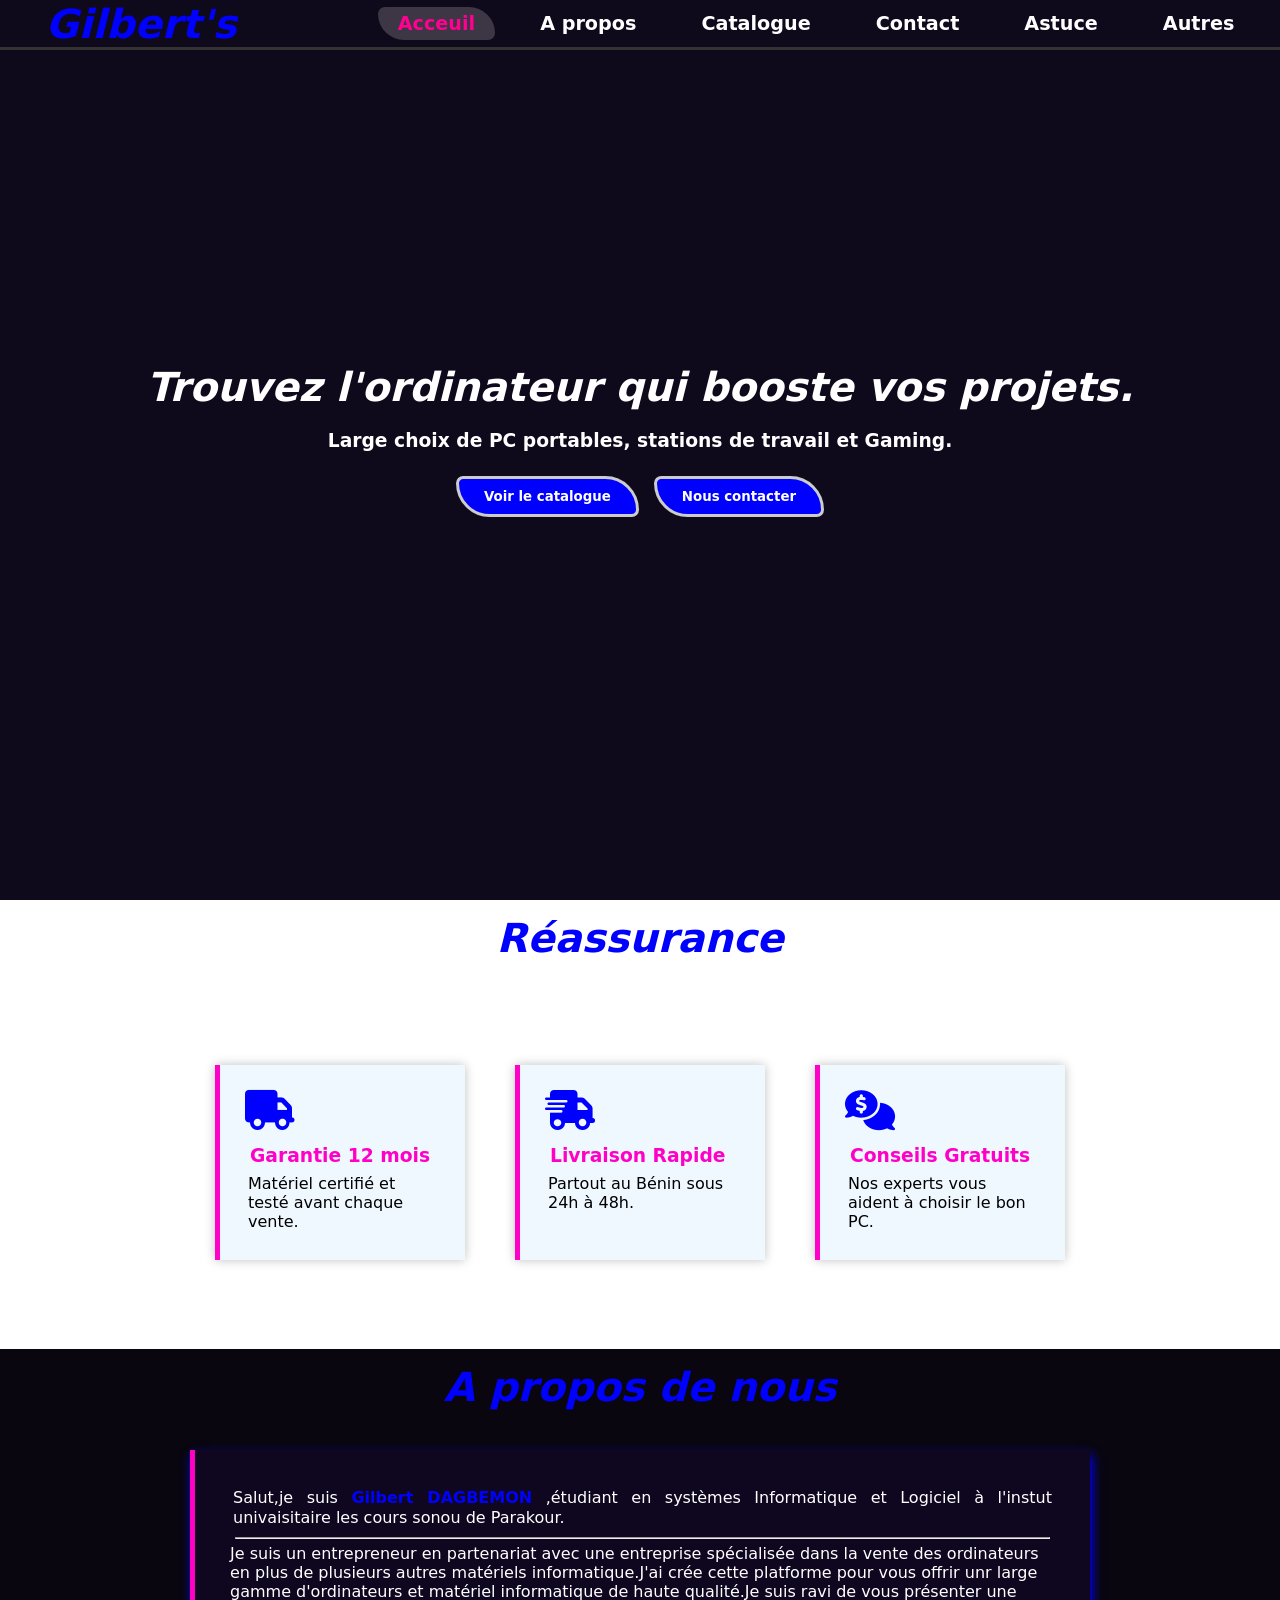
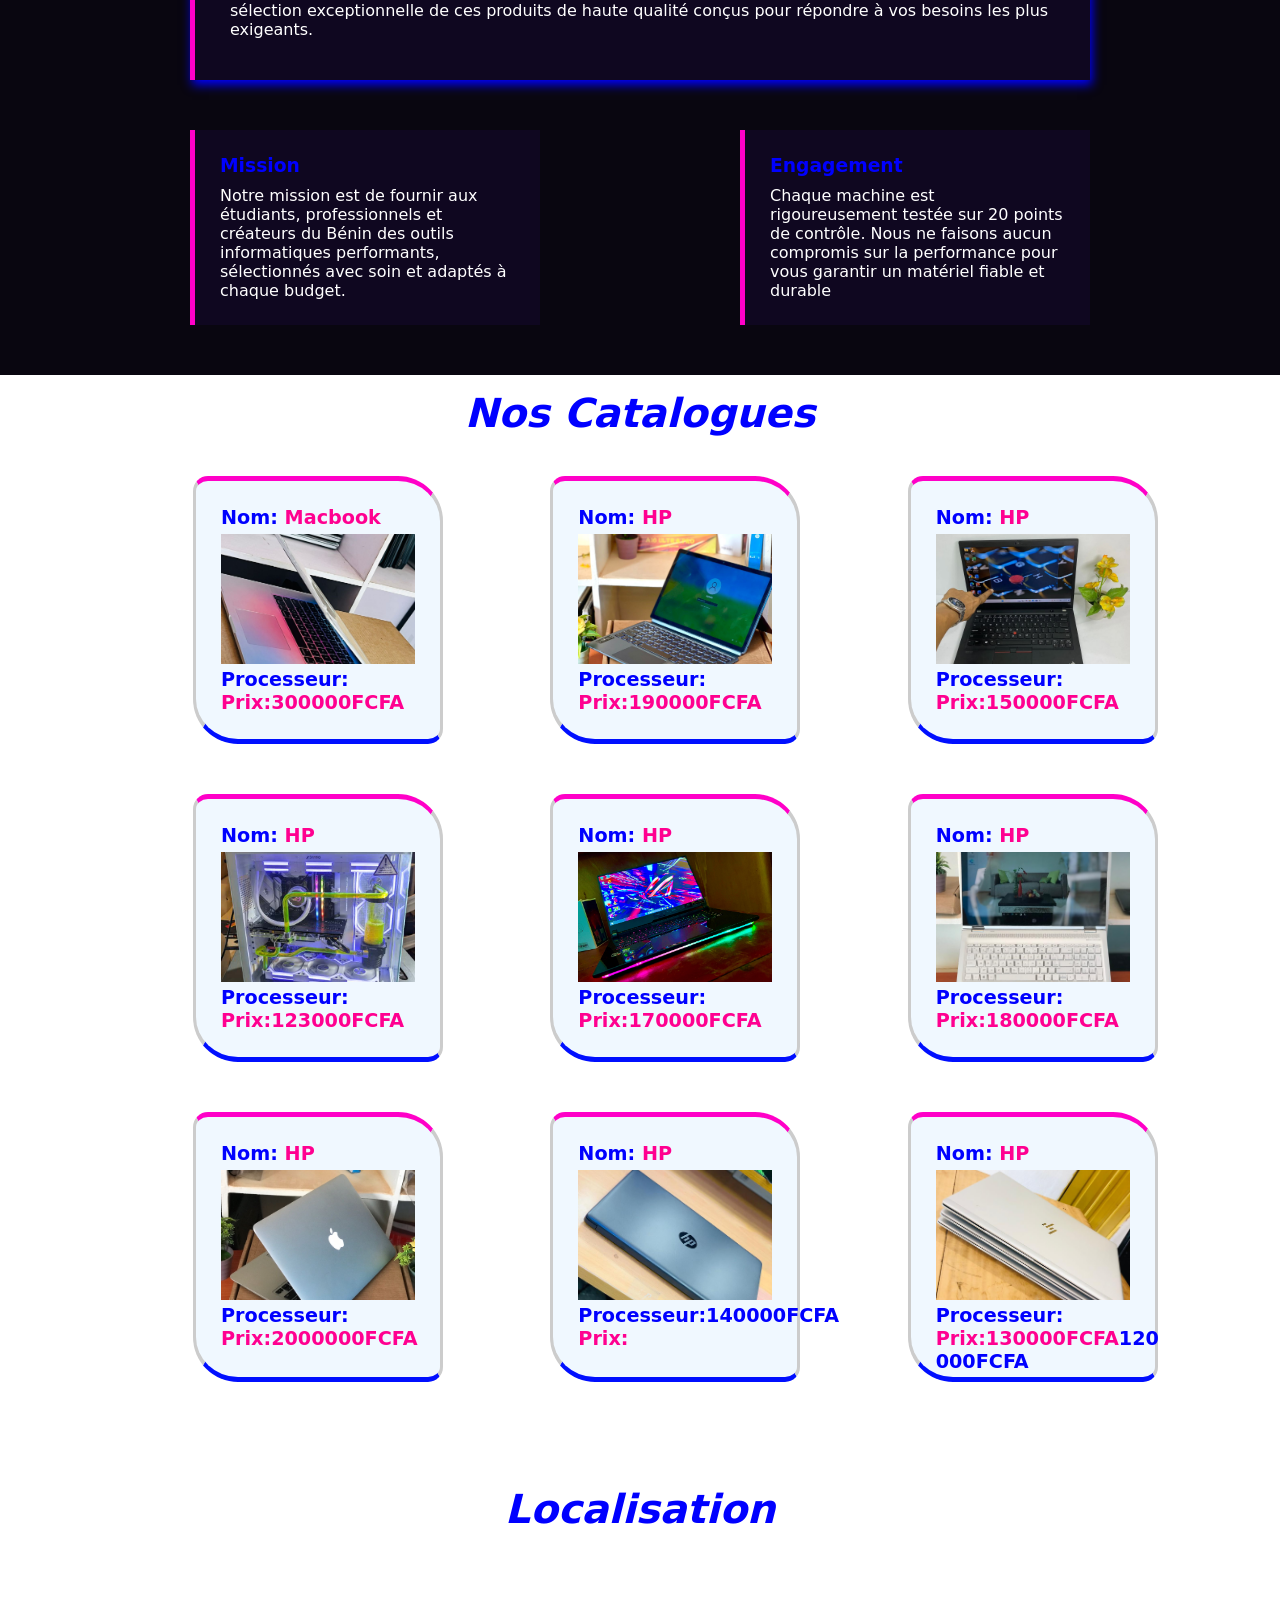
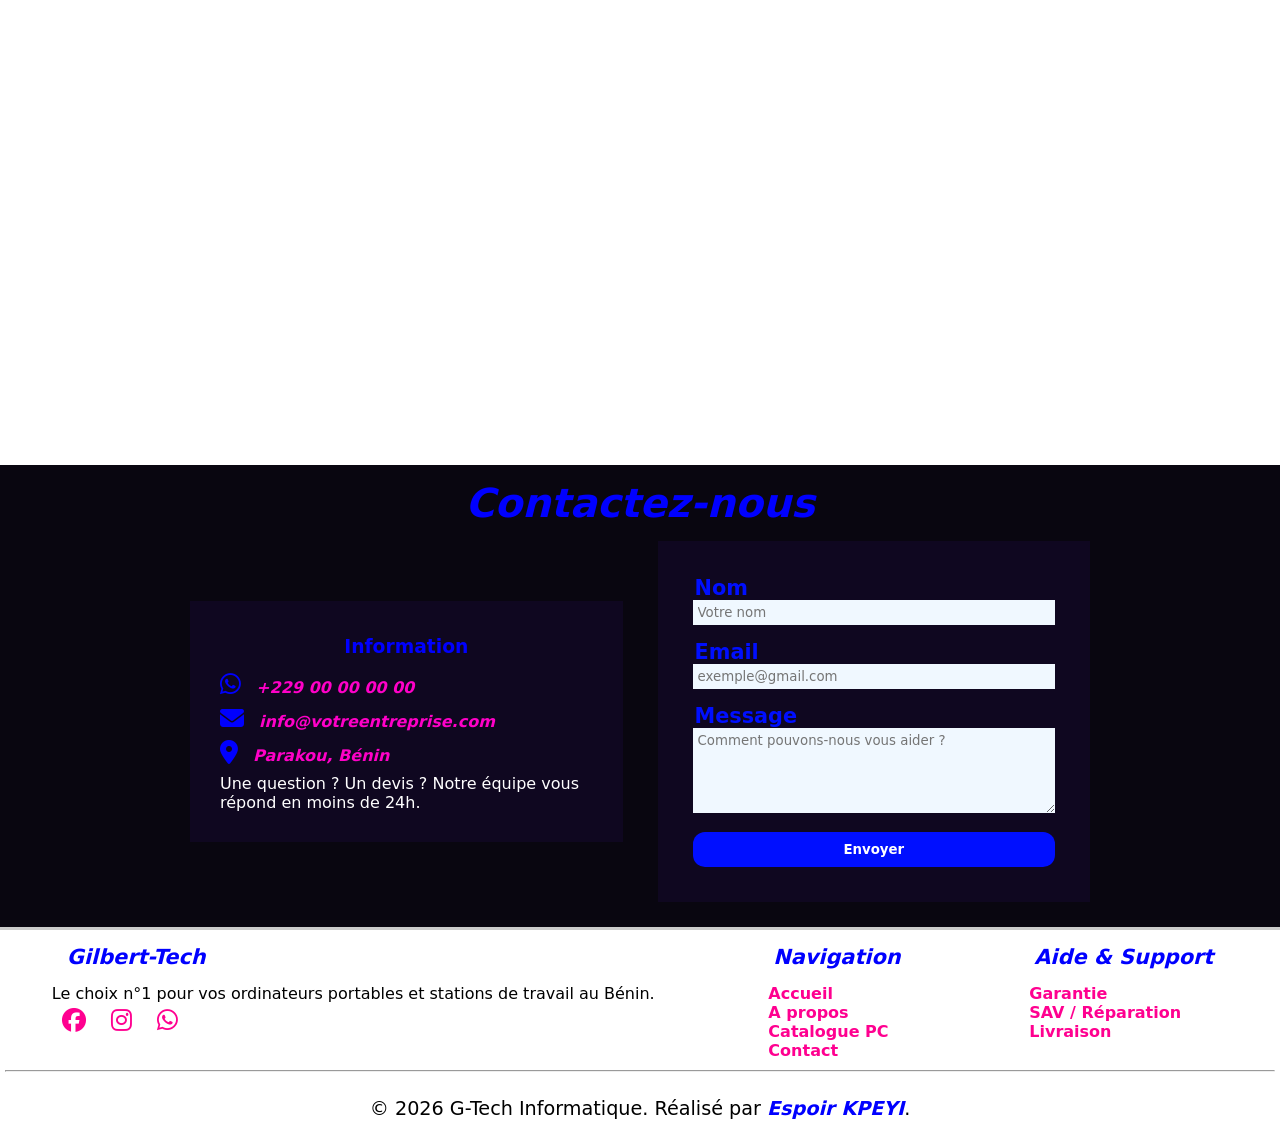
==== index.html @ 40cf2b82 "Mise à jour" ====
<!doctype html>
<html lang="en">

<head>
  <meta charset="UTF-8" />
  <meta name="viewport" content="width=device-width, initial-scale=1.0" />
  <title>Gilbert | ComputerShop</title>
  <link rel="stylesheet" href="style.css" />
  <link rel="stylesheet" href="https://cdnjs.cloudflare.com/ajax/libs/font-awesome/6.5.1/css/all.min.css">
  <link rel="shortcut icon" href="fav.png" type="image/x-icon">
</head>

<body>
  <header>
    <nav class="container-menu">
      <!-- <img src="" alt=""> -->
      <h1>Gilbert's</h1>
      <button class="menu-btn" id="menuToggle">
        <span></span>
        <span></span>
        <span></span>
      </button>
      <ul class="menu-options">
        <li><a href="#acceuil">Acceuil</a></li>
        <li><a href="#propos">A propos</a></li>
        <li><a href="#catalogue">Catalogue</a></li>
        <li><a href="#contact">Contact</a></li>
        <li><a href="astuce.html">Astuce</a></li>
        <li><a href="produit.html">Autres</a></li>
      </ul>
    </nav>
  </header>
  <section id="acceuil">
    <div class="container-acceuil">
      <h2>Trouvez l'ordinateur qui booste vos projets.</h2>
      <h3>Large choix de PC portables, stations de travail et Gaming.</h3>
      <div class="btn">
        <button onclick="alert()"><a href="#catalogue">Voir le catalogue</a></button>
        <button><a href="#contact">Nous contacter</a></button>
      </div>
    
    </div>
  </section>
  <section id="rasu">
    <h2>Réassurance</h2>
    <div class="container-reasu">

      <div class="trust-card">
        <i class="fas fa-truck"></i>
        <h3>Garantie 12 mois</h3>
        <p>Matériel certifié et testé avant chaque vente.</p>
      </div>

      <div class="trust-card">
        <i class="fas fa-truck-fast"></i>
        <h3>Livraison Rapide</h3>
        <p>Partout au Bénin sous 24h à 48h.</p>
      </div>

      <div class="trust-card">
        <i class="fas fa-comments-dollar"></i>
        <h3>Conseils Gratuits</h3>
        <p>Nos experts vous aident à choisir le bon PC.</p>
      </div>
    </div>
  </section>
  <section id="propos">
    <h2>A propos de nous</h2>
    <div class="container-propos">
      <div class="text-propos">
        <p>Salut,je suis <span class="gilb">Gilbert DAGBEMON</span> ,étudiant en systèmes Informatique et Logiciel à
          l'instut univaisitaire les
          cours sonou de Parakour.
          <hr>
          Je suis un entrepreneur en partenariat avec une entreprise spécialisée dans la vente des ordinateurs en plus
          de plusieurs autres matériels informatique.J'ai
          crée cette platforme pour vous offrir unr large gamme d'ordinateurs et matériel informatique de haute
          qualité.Je suis ravi de vous présenter une sélection exceptionnelle de ces produits de haute qualité conçus
          pour
          répondre à vos besoins les plus exigeants.
        </p>
      </div>
      <div class="autre-pros">
        <div class="card-pros">
          <h3>Mission</h3>
          <p>
            <!-- Nous croyons que la technologie ne doit pas être un luxe, mais un levier de réussite. --> Notre
            mission est de
            fournir aux étudiants, professionnels et créateurs du Bénin des outils informatiques performants,
            sélectionnés avec soin et adaptés à chaque budget.
          </p>
        </div>
        <div class="card-pros">
          <h3>Engagement</h3>
          <p>
            Chaque machine est rigoureusement testée sur 20 points de contrôle. Nous ne faisons aucun compromis sur la
            performance pour vous garantir un matériel fiable et durable
          </p>
        </div>
      </div>

      <!-- <div class="img-propos">
        <img src="img propos.jpg" alt="">
      </div> -->

    </div>
  </section>
  <section id="catalogue">
    <h2>Nos Catalogues</h2>
    <div class="container-catalogue">
      <div class="card-cato">
        <p>Nom: <span>Macbook</span></p>
        <img src="1.jpg" alt="">
        <h5>Processeur:</h5>
        <span>Prix:300000FCFA</span>

      </div>
      <div class="card-cato">
        <p>Nom: <span>HP</span></p>
        <img src="2.jpg" alt="">
        <h5>Processeur:</h5>
        <span>Prix:190000FCFA</span>
      </div>
      <div class="card-cato">
        <p>Nom: <span>HP</span></p>
        <img src="3.jpg" alt="">
        <h5>Processeur:</h5>
        <span>Prix:150000FCFA</span>
      </div>
      <div class="card-cato">
        <p>Nom: <span>HP</span></p>
        <img src="4.jpg" alt="">
        <h5>Processeur:</h5>
        <span>Prix:123000FCFA</span>
      </div>
      <div class="card-cato">
        <p>Nom: <span>HP</span></p>
        <img src="5.jpg" alt="">
        <h5>Processeur:</h5>
        <span>Prix:170000FCFA</span>
      </div>
      <div class="card-cato">
        <p>Nom: <span>HP</span></p>
        <img src="7.jpg" alt="">
        <h5>Processeur:</h5>
        <span>Prix:180000FCFA</span>
      </div>
      <div class="card-cato">
        <p>Nom: <span>HP</span></p>
        <img src="6.jpg" alt="">
        <h5>Processeur:</h5>
        <span>Prix:2000000FCFA</span>
      </div>
      <div class="card-cato">
        <p>Nom: <span>HP</span></p>
        <img src="9.jpg" alt="">
        <h5>Processeur:140000FCFA</h5>
        <span>Prix:</span>
      </div>
      <div class="card-cato">
        <p>Nom: <span>HP</span></p>
        <img src="D.jpg" alt="">
        <h5>Processeur:</h5>
        <p><span>Prix:130000FCFA</span>120 000FCFA</p>
      </div>
    </div>

  </section>
  <section>
    <div class="localisation">
      <h2>Localisation</h2>
      <iframe
        src="https://www.google.com/maps/embed?pb=!1m16!1m12!1m3!1d31496.948026618666!2d2.627265698128411!3d9.322766778522817!2m3!1f0!2f0!3f0!3m2!1i1024!2i768!4f13.1!2m1!1sparakou%20banikanni!5e0!3m2!1sfr!2sbj!4v1773340815518!5m2!1sfr!2sbj"
        width="100%" height="450" style="border:0;" allowfullscreen="" loading="lazy"
        referrerpolicy="no-referrer-when-downgrade"></iframe>
    </div>
  </section>
  <section id="contact">
    <h2>Contactez-nous</h2>
    <div class="container-contact">

      <div class="contact-info">
        <h3>Information</h3>
        <div class="info-item">
          <i class="fab fa-whatsapp"></i>
          <span>+229 00 00 00 00</span>
        </div>
        <div class="info-item">
          <i class="fas fa-envelope"></i>
          <span>info@votreentreprise.com</span>
        </div>
        <div class="info-item">
          <i class="fas fa-map-marker-alt"></i>
          <span>Parakou, Bénin</span>
        </div>
        <p>Une question ? Un devis ? Notre équipe vous répond en moins de 24h.</p>
      </div>
      <div>
        <form class="contact-form">
          <label for="nom">Nom</label>
          <input type="text" placeholder="Votre nom" id="nom" name="surname" required>
          <label for="gmail">Email</label>
          <input type="email" placeholder="exemple@gmail.com" id="gmail" name="mail" required>
          <label for="mess">Message</label>
          <textarea placeholder="Comment pouvons-nous vous aider ?" rows="5" id="mess"></textarea>
          <input type="submit" value="Envoyer">
        </form>
      </div>
    </div>
  </section>
  <script src="script.js"></script>
  <footer class="main-footer">
    <div class="footer-container">
      <div class="footer-col">
        <h3 class="footer-logo">Gilbert-Tech</h3>
        <p>Le choix n°1 pour vos ordinateurs portables et stations de travail au Bénin.</p>
        <div class="social-links">
          <a href="#"><i class="fab fa-facebook"></i></a>
          <a href="#"><i class="fab fa-instagram"></i></a>
          <a href="#"><i class="fab fa-whatsapp"></i></a>
        </div>
      </div>

      <div class="footer-col">
        <h4>Navigation</h4>
        <ul>
          <li><a href="#acceuil">Accueil</a></li>
          <li><a href="#catalogue">A propos</a></li>
          <li><a href="#catalogue">Catalogue PC</a></li>
          <li><a href="#contact">Contact</a></li>
        </ul>
      </div>

      <div class="footer-col">
        <h4>Aide & Support</h4>
        <ul>
          <li><a href="#">Garantie</a></li>
          <li><a href="#">SAV / Réparation</a></li>
          <li><a href="#">Livraison</a></li>
        </ul>
      </div>
    </div>
    <hr>
    <div class="footer-bottom">
      <p>&copy; 2026 G-Tech Informatique. Réalisé par <span>Espoir KPEYI</span>.</p>
    </div>
  </footer>
</body>

</html>
---- style.css ----
* {
  margin: 0px;
  padding: 0px;
  box-sizing: border-box;
  scroll-behavior: smooth;
  font-family:
    system-ui,
    -apple-system,
    BlinkMacSystemFont,
    "Segoe UI",
    Roboto,
    Oxygen,
    Ubuntu,
    Cantarell,
    "Open Sans",
    "Helvetica Neue",
    sans-serif;
}
.container-menu {
  display: flex;
  align-items: center;
  justify-content: space-between;
  position: fixed;
  top: 0;
  width: 100%;
  padding-inline: 2%;
  height: 50px;
  background-color: rgb(15, 9, 28);
  box-shadow: 2px 5px 10px none;
  /* padding: 10px; */
  border-bottom: solid #333;
}
.container-menu h1 {
  color: blue;
  font-size: clamp(1.5rem, 5vw, 2.5rem);
  font-style: italic;
  font-weight: bold;
  margin: 20px;
}
.menu-btn {
  border: none;
  display: none;
  flex-direction: column;
  gap: 5px;
  padding: 5px;
  background: transparent;
  cursor: pointer;
}
.menu-btn span {
  display: block;
  width: 30px;
  height: 3px;
  background-color: blue;
  border-radius: 2px;
}
.menu-options {
  display: flex;
  align-items: center;
  margin: 0;
  padding: 0;
  gap: 25px;
  background: transparent;
}
.menu-options li {
  list-style: none;
}
.menu-options a {
  text-decoration: none;
  font-weight: bold;
  font-size: 1.2rem;
  /* background-color: rgba(248, 13, 150, 0.1); */
  color: #ffffff;
  border-radius:12px 45px;
  padding: 5px 20px;
}
.menu-options li:first-child a {
  color: rgb(255, 0, 144);
  transition: 2s;
  background-color: rgba(240, 233, 233, 0.2);
}
.menu-options a:hover {
  background-color: rgba(240, 233, 233, 0.2);
  color: rgb(255, 0, 144);
  transition: 2s;
}
@media (max-width: 768px) {
  .menu-options {
    display: none;
    position: absolute;
    background-color: #fff;
    flex-direction: column;
    top: 50px;
    left: 0;
    right: 0;
    width: 100%;
    padding: 20px;
    box-shadow: 0 0 10px silver;
  }
  .menu-options.active {
    display: flex;
  }
  .menu-options a {
    color: blue;
    text-align: left;
  }
  .menu-btn span {
    display: block;
  }
  .menu-btn {
    display: flex;
  }

  .btn button {
    padding: 10px 15px;
  }
}
.container-acceuil {
  display: flex;
  align-items: center;
  flex-direction: column;
  justify-content: center;
  opacity: 1;
  flex-wrap: wrap;
  min-height: 100vh;
  width: 100%;
  max-width: 1300px;
  margin: auto;
  place-content: center;
  background-color: rgba(15, 9, 28);
  color: white;
  /* padding: 20px; */
  animation: loading 1.5s infinite;
}

@keyframes loading {
  0% {
    
  }
  100% {
    
  }
}
.container-acceuil h2 {
  font-size: clamp(1.5rem, 5vw, 2.5rem);
  padding: 0 0 15px 0;
  text-align: center;
  max-width: 90%;
  font-weight: bold;
  font-style: italic;
  width: 100%;
  /* margin-top: 15%; */
}
.container-acceuil h3 {
  font-weight: bold;
  padding: 5px;
  max-width: 70%;
  text-align: center;
  text-decoration:dotted;
}
.btn {
  display: flex;
  justify-content: center;
  flex-wrap: wrap;
  gap: 15px;
  padding: 20px;
}
.btn button {
  border: none;
  padding: 10px 20px;
  background-color: blue;
  border-radius: 12px  56px;
  border: solid #ccc;
}
.btn button a {
  color: #fff;
  font-weight: 700;
  text-decoration: none;
}
.btn button:hover {
  transform: translateY(-5px);
  transition: 1s;
  background-color: rgb(255, 0, 144);
  color: #fff;
  cursor: pointer;
}

#rasu h2,
#propos h2,
#catalogue h2,
.localisation h2,
#contact h2 {
  color: blue;
  text-align: center;
  font-size: clamp(1.5rem, 5vw, 2.5rem);
  padding: 15px;
  font-style: italic;
}
.container-reasu {
  display: flex;
  flex-wrap: wrap;
  width: 100%;
  justify-content: center;
  padding-block: 5%;
}
.trust-card {
  margin: 25px;
  flex-grow: 1;
  background-color: aliceblue;
  max-width: 250px;
  padding: 25px;
  box-shadow: 0 0 10px silver;
  border-left: rgb(255, 0, 200) solid 5px;
}
.trust-card i {
  font-size: 2.5rem;
  margin-bottom: 10px;
  border-radius: 50%;
  color: blue;
  font-weight: bold;
}
.trust-card h3 {
  color: rgb(255, 0, 200);
  padding: 5px;
  font-weight: bold;
}
.trust-card p {
  line-height: 1.2;
  padding: 3px;
}
.trust-card:hover {
  transform: translateY(-5px);
  box-shadow: 2px 5px 10px blue;
  transition: 1s;
  cursor: pointer;
}
#propos,
#contact {
  background-color: #090610;
}
.container-propos {
  width: 100%;
  flex-wrap: wrap;
  padding: 25px;
}
.text-propos {
  color: #ffffff;
  background-color: #0f0720;
  padding: 35px;
  box-shadow: 2px 5px 10px blue;
  margin: 0 auto;
  width: 100%;
  max-width: 900px;
  border-left: solid 5px rgb(255, 0, 200);
  opacity: 1;
}
.gilb {
  color: blue;
  font-weight: bold;
}
.text-propos p {
  line-height: 1.3;
  padding: 3px;
  text-align: justify;
}
hr {
  margin: 5px;
  color: rgba(0, 0, 0, 0.1);
}
.text-propos:hover {
  background-color: #ffffff;
  color: #0f0720;
  cursor: pointer;
  transition: 1s;
}
.autre-pros {
  display: flex;
  justify-content: space-between;
  flex-wrap: wrap;
  color: #ffffff;
  width: 100%;
  max-width: 900px;
  margin: auto;
  margin-top: 25px;
}
.card-pros {
  margin: 25px;
  margin-right: 0;
  margin-left: 0;
  flex-grow: 1;
  width: 100%;
  max-width: 350px;
  background-color: #0f0720;
  border-left: solid 5px rgb(255, 0, 200);
  box-shadow: 2px 5px 10px none;
  padding: 25px;
}
.card-pros h3 {
  color: blue;
  padding-bottom: 10px;
  font-weight: bold;
}
.container-catalogue {
  display: grid;
  grid-template-columns: repeat(auto-fill, minmax(300px, 1fr));
  /* margin: 15px; */
  padding-top: 0;
  padding-left: 10%;
  max-width: 1200px;
  width: 100%;
  margin: auto;
  justify-content: center;
}
.card-cato {
  max-width: 250px;
  max-height: 270px;
  background-color: aliceblue;
  box-shadow: 2px 5px 10px none;
  padding: 25px;
  justify-content: center;
  border: solid #ccc;
  border-radius: 15px 45px;
  margin: 25px;
  border-bottom: #000fff solid 5px;
  border-top: solid rgb(255, 0, 200) 5px;
}
.card-cato img {
  width: 100%;
  height: 130px;
  object-fit: cover;
}
.card-cato h5,
h4 {
  color: blue;
  font-weight: bold;
  font-size: 1.2rem;
}
.card-cato p,
h4 {
  align-self: start;
  justify-self: start;
  color: blue;
  font-size: 1.2rem;
  font-weight: bold;
  padding-bottom: 5px;
}
.card-cato span {
  color: rgb(255, 0, 144);
  font-weight: bold;
  font-size: 1.2rem;
}

.localisation {
  padding: 5%;
}
.contact {
  display: flex;
  justify-content: center;
}
.container-contact {
  display: grid;
  grid-template-columns: repeat(auto-fill, minmax(300px, 1fr));
  color: #ffffff;
  /* padding: 35px; */
  gap: 35px;
  padding-bottom: 25px;
  margin: auto;
  max-width: 900px;
}
.contact-info {
  background-color: #0f0720;
  padding: 25px;
  box-shadow: 2px 5px 10px none;
  justify-self: center;
  margin: auto;
}
.contact-info h3 {
  text-align: center;
  padding: 10px;
  color: blue;
  font-weight: bold;
}
.contact-info p {
  padding: 5px;
}

.info-item span {
  padding: 5px;
  color: rgb(255, 0, 200);
  font-weight: bold;
  font-style: italic;
}
.info-item i {
  color: blue;
  font-size: 1.5rem;
  padding: 5px;
}
.contact-form {
  /* display: flex;
    justify-content: center;
    flex-direction: column; */
  background-color: #0f0720;
  padding: 35px;
  box-shadow: 2px 5px 10px none;
  color: #ffffff;
  width: 100%;
  max-width: 450px;
}
label {
  padding: 2px;
  color: #000fffff;
  font-size: 1.3rem;
  font-weight: bold;
}
input,
textarea {
  padding: 5px;
  background-color: aliceblue;
  border: none;
  box-shadow: 2px 5px 10px none;
  width: 100%;
  box-sizing: border-box;
  margin-bottom: 15px;
}
input[type="submit"] {
  border: none;
  padding: 10px 20px;
  border-radius: 12px;
  background-color: #000fffff;
  color: #ffffff;
  width: 100%;
  font-weight: bold;
  margin: auto;
}
input[type="submit"]:hover {
  background-color: rgb(255, 0, 144);
  transition: 1s;
  cursor: pointer;
}
.contact-form:hover,
.contact-info:hover {
  box-shadow: 2px 5px 10px rgb(255, 0, 144);
  transform: translateY(-10px);
  transition: 2s;
  cursor: pointer;
}
.footer-container {
  display: flex;
  justify-content: space-around;
  flex-wrap: wrap;
  border-top: solid 3px #ccc;
}

.footer-col h3,
h4 {
  color: blue;
  font-size: 1.3rem;
  font-weight: bold;
  font-style: italic;
  padding: 15px;
}
.footer-col ul,
a {
  text-decoration: none;
  color: rgb(255, 0, 144);
  list-style: none;
  font-weight: bold;
  padding: 5px;
  padding-top: 0;
}
.social-links i {
  font-size: 1.5rem;
  padding: 5px;
}
.footer-bottom {
  text-align: center;
  padding: 20px;
  font-size: 1.2rem;
}
.footer-bottom span {
  color: blue;
  font-style: italic;
  font-weight: 700;
}
hr {
  color: #090610;
  font-size: 1.2rem;
}
#astuce {
  margin-top: 10%;
}
#astuce h1{
  text-align: center;
  font-style: italic
  ;
  color: #000fff;
  font-size: clamp(1.5rem,5vw,2.5rem);
}
.container-astuce{
  display: grid;
  grid-template-columns: repeat(auto-fill,minmax(500px,1fr));
  width: 100%;
  max-width: 1200px;
}
.card-astuce{
  background-color: aliceblue;
  padding: 25px;
  margin: 35px;
  box-shadow: 2px 5px 10px none;
  border-left: solid 5px rgb(255, 0, 144);
}
.card-astuce h2{
  color: #0f0720;
  font-weight: bold;
  font-style: italic;
  padding: 15px;
}
.card-astuce p{
  line-height: 1.3;
  color: #000fff;
  font-weight: bold;
  font-style: italic;
}
.card ul li{
  padding: 5px;
  line-height: 1.3;

}
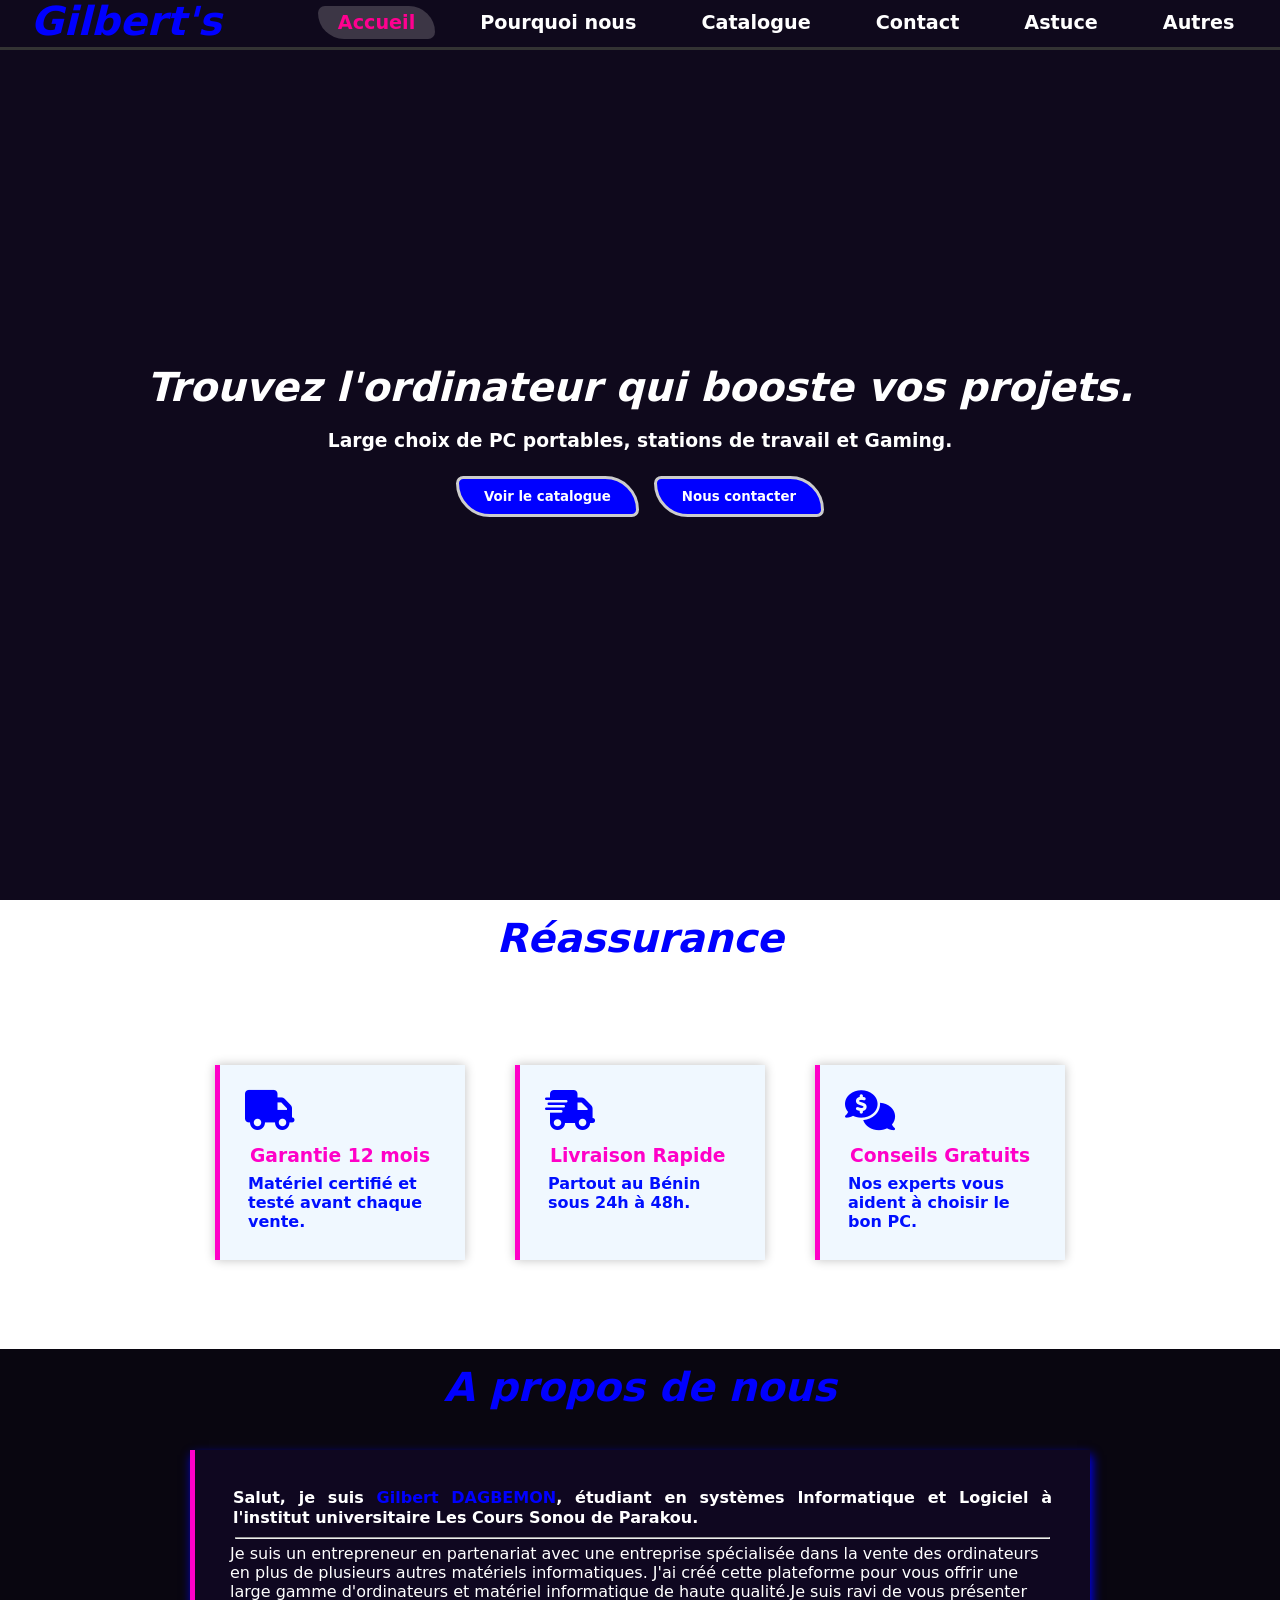
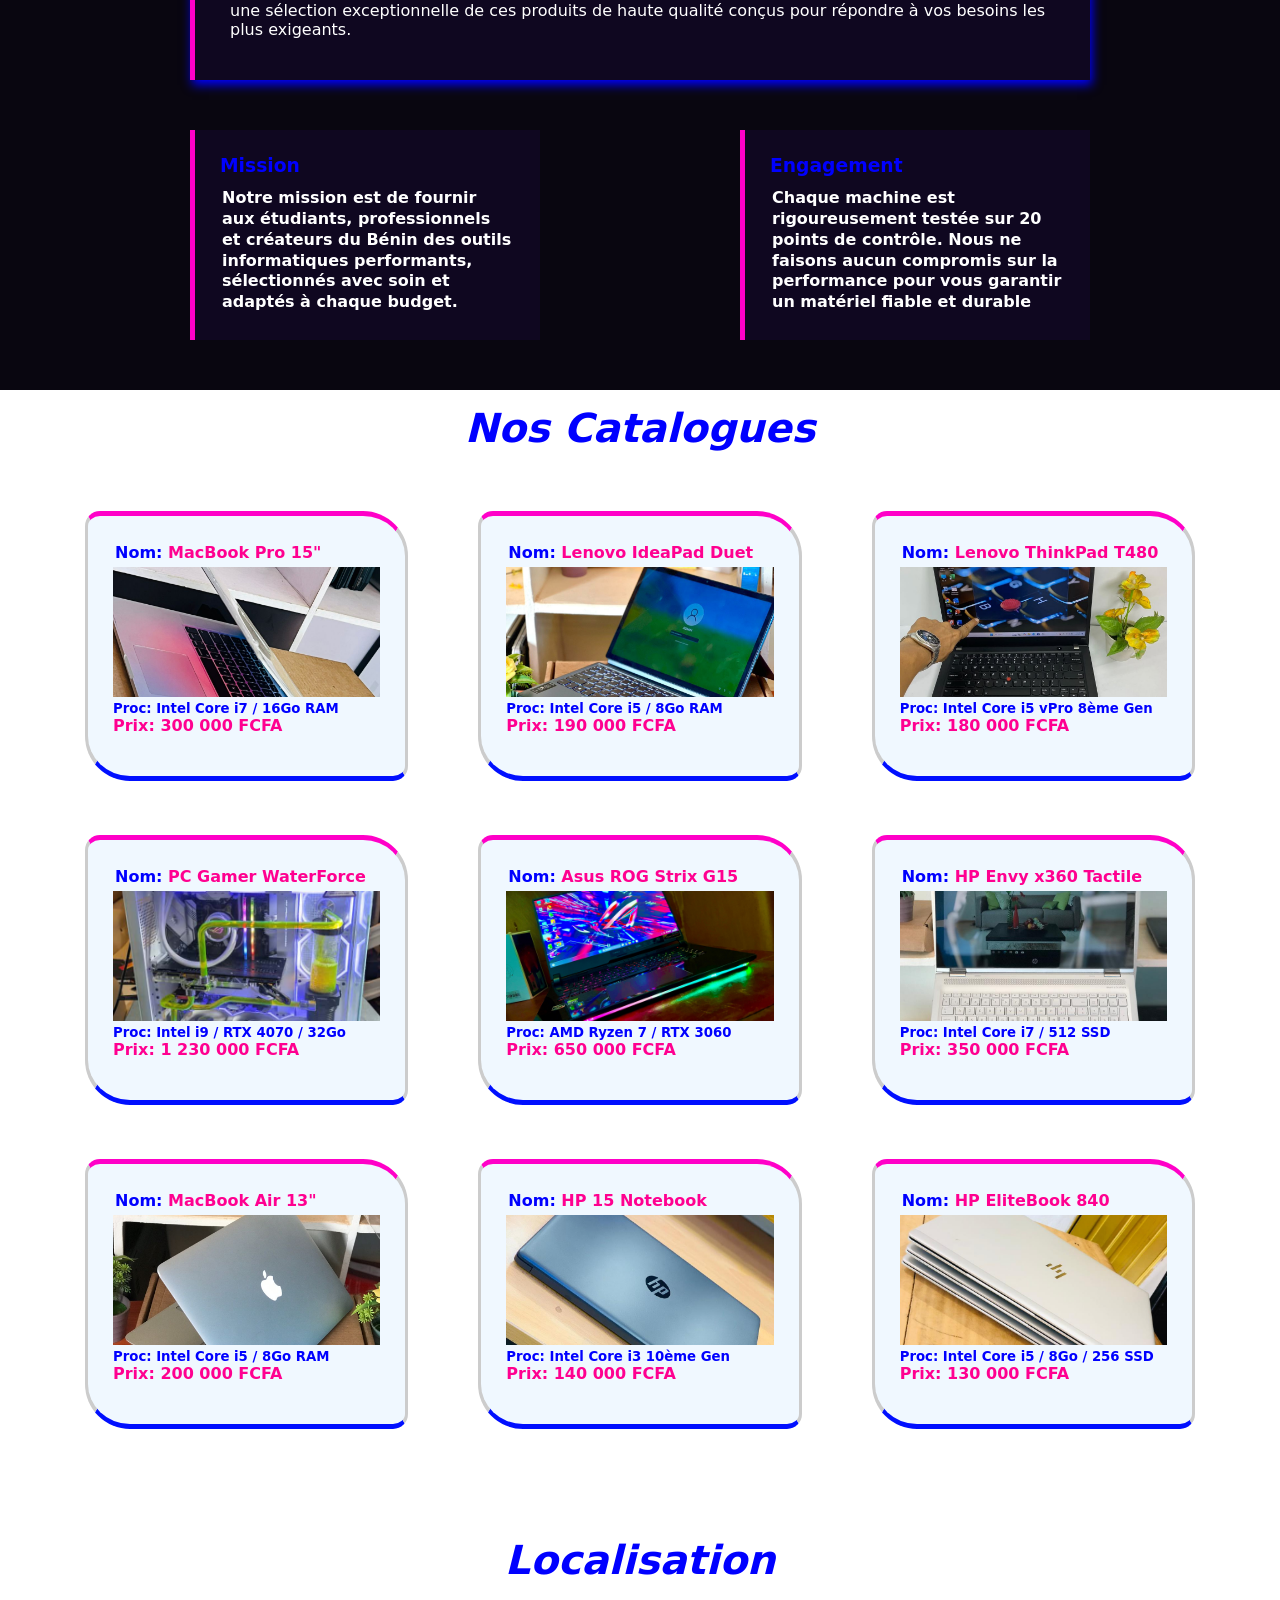
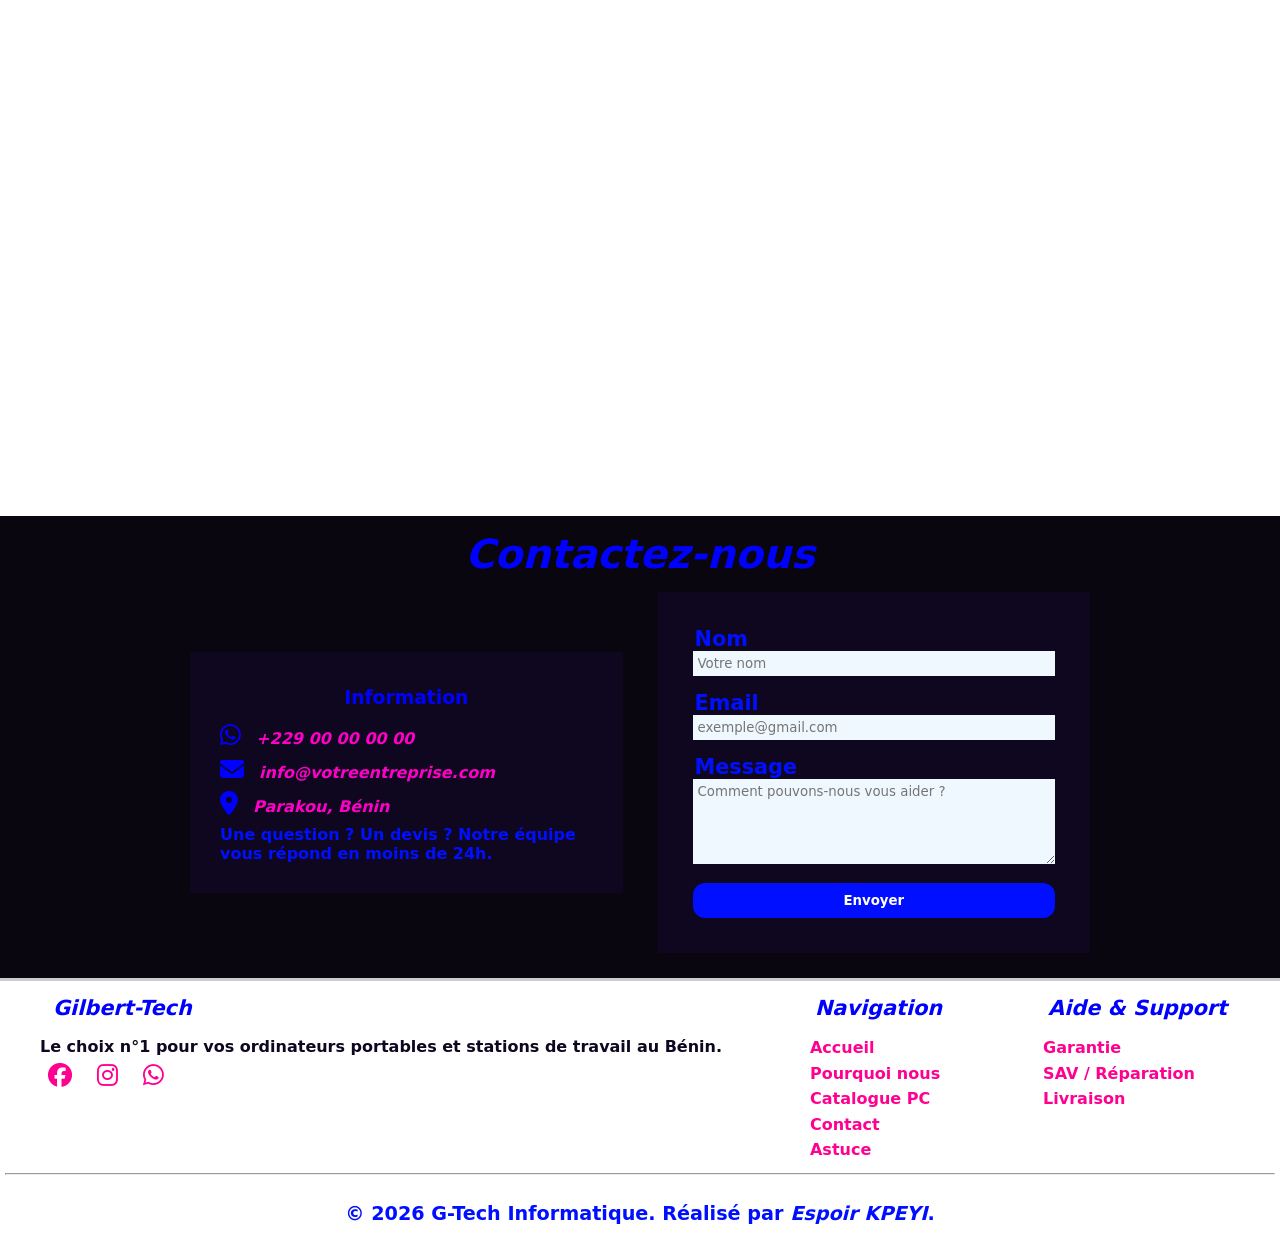
==== commit 57c26378: "mise jour" ====
--- a/index.html
+++ b/index.html
@@ -1,10 +1,12 @@
 <!doctype html>
-<html lang="en">
+<html lang="fr">
 
 <head>
   <meta charset="UTF-8" />
   <meta name="viewport" content="width=device-width, initial-scale=1.0" />
-  <title>Gilbert | ComputerShop</title>
+  <meta name="description"
+    content="Vente d'ordinateurs portables et accessoires informatiques à Parakou. MacBook, HP, Dell de qualité pour étudiants et professionnels.">
+  <title>Gilbert | Vente Ordinateurs Parakou</title>
   <link rel="stylesheet" href="style.css" />
   <link rel="stylesheet" href="https://cdnjs.cloudflare.com/ajax/libs/font-awesome/6.5.1/css/all.min.css">
   <link rel="shortcut icon" href="fav.png" type="image/x-icon">
@@ -13,16 +15,18 @@
 <body>
   <header>
     <nav class="container-menu">
-      <!-- <img src="" alt=""> -->
-      <h1>Gilbert's</h1>
+      <a href="index.html" class="logo-box">
+        <!-- <img src="fav.png" alt="Logo Gilbert"> -->
+        <h1>Gilbert's</h1>
+      </a>
       <button class="menu-btn" id="menuToggle">
         <span></span>
         <span></span>
         <span></span>
       </button>
       <ul class="menu-options">
-        <li><a href="#acceuil">Acceuil</a></li>
-        <li><a href="#propos">A propos</a></li>
+        <li><a href="#acceuil">Accueil</a></li>
+        <li><a href="#propos">Pourquoi nous</a></li>
         <li><a href="#catalogue">Catalogue</a></li>
         <li><a href="#contact">Contact</a></li>
         <li><a href="astuce.html">Astuce</a></li>
@@ -38,7 +42,7 @@
         <button onclick="alert()"><a href="#catalogue">Voir le catalogue</a></button>
         <button><a href="#contact">Nous contacter</a></button>
       </div>
-    
+
     </div>
   </section>
   <section id="rasu">
@@ -68,13 +72,13 @@
     <h2>A propos de nous</h2>
     <div class="container-propos">
       <div class="text-propos">
-        <p>Salut,je suis <span class="gilb">Gilbert DAGBEMON</span> ,étudiant en systèmes Informatique et Logiciel à
-          l'instut univaisitaire les
-          cours sonou de Parakour.
+        <p>Salut, je suis <span class="gilb">Gilbert DAGBEMON</span>, étudiant en systèmes Informatique et Logiciel à
+          l'institut universitaire Les
+          Cours Sonou de Parakou.
           <hr>
           Je suis un entrepreneur en partenariat avec une entreprise spécialisée dans la vente des ordinateurs en plus
-          de plusieurs autres matériels informatique.J'ai
-          crée cette platforme pour vous offrir unr large gamme d'ordinateurs et matériel informatique de haute
+          de plusieurs autres matériels informatiques. J'ai
+          créé cette plateforme pour vous offrir une large gamme d'ordinateurs et matériel informatique de haute
           qualité.Je suis ravi de vous présenter une sélection exceptionnelle de ces produits de haute qualité conçus
           pour
           répondre à vos besoins les plus exigeants.
@@ -109,59 +113,59 @@
     <h2>Nos Catalogues</h2>
     <div class="container-catalogue">
       <div class="card-cato">
-        <p>Nom: <span>Macbook</span></p>
-        <img src="1.jpg" alt="">
-        <h5>Processeur:</h5>
-        <span>Prix:300000FCFA</span>
-
-      </div>
-      <div class="card-cato">
-        <p>Nom: <span>HP</span></p>
-        <img src="2.jpg" alt="">
-        <h5>Processeur:</h5>
-        <span>Prix:190000FCFA</span>
-      </div>
-      <div class="card-cato">
-        <p>Nom: <span>HP</span></p>
-        <img src="3.jpg" alt="">
-        <h5>Processeur:</h5>
-        <span>Prix:150000FCFA</span>
-      </div>
-      <div class="card-cato">
-        <p>Nom: <span>HP</span></p>
-        <img src="4.jpg" alt="">
-        <h5>Processeur:</h5>
-        <span>Prix:123000FCFA</span>
-      </div>
-      <div class="card-cato">
-        <p>Nom: <span>HP</span></p>
-        <img src="5.jpg" alt="">
-        <h5>Processeur:</h5>
-        <span>Prix:170000FCFA</span>
-      </div>
-      <div class="card-cato">
-        <p>Nom: <span>HP</span></p>
-        <img src="7.jpg" alt="">
-        <h5>Processeur:</h5>
-        <span>Prix:180000FCFA</span>
-      </div>
-      <div class="card-cato">
-        <p>Nom: <span>HP</span></p>
-        <img src="6.jpg" alt="">
-        <h5>Processeur:</h5>
-        <span>Prix:2000000FCFA</span>
-      </div>
-      <div class="card-cato">
-        <p>Nom: <span>HP</span></p>
-        <img src="9.jpg" alt="">
-        <h5>Processeur:140000FCFA</h5>
-        <span>Prix:</span>
-      </div>
-      <div class="card-cato">
-        <p>Nom: <span>HP</span></p>
-        <img src="D.jpg" alt="">
-        <h5>Processeur:</h5>
-        <p><span>Prix:130000FCFA</span>120 000FCFA</p>
+        <p>Nom: <span>MacBook Pro 15"</span></p>
+        <img src="1.jpg" alt="Ordinateur portable Macbook Apple">
+        <h5>Proc: Intel Core i7 / 16Go RAM</h5>
+        <span>Prix: 300 000 FCFA</span>
+
+      </div>
+      <div class="card-cato">
+        <p>Nom: <span>Lenovo IdeaPad Duet</span></p>
+        <img src="2.jpg" alt="PC Portable HP gris">
+        <h5>Proc: Intel Core i5 / 8Go RAM</h5>
+        <span>Prix: 190 000 FCFA</span>
+      </div>
+      <div class="card-cato">
+        <p>Nom: <span>Lenovo ThinkPad T480</span></p>
+        <img src="3.jpg" alt="Ordinateur HP performant">
+        <h5>Proc: Intel Core i5 vPro 8ème Gen</h5>
+        <span>Prix: 180 000 FCFA</span>
+      </div>
+      <div class="card-cato">
+        <p>Nom: <span>PC Gamer WaterForce</span></p>
+        <img src="4.jpg" alt="Laptop HP bureautique">
+        <h5>Proc: Intel i9 / RTX 4070 / 32Go</h5>
+        <span>Prix: 1 230 000 FCFA</span>
+      </div>
+      <div class="card-cato">
+        <p>Nom: <span>Asus ROG Strix G15</span></p>
+        <img src="5.jpg" alt="PC HP écran haute définition">
+        <h5>Proc: AMD Ryzen 7 / RTX 3060</h5>
+        <span>Prix: 650 000 FCFA</span>
+      </div>
+      <div class="card-cato">
+        <p>Nom: <span>HP Envy x360 Tactile</span></p>
+        <img src="7.jpg" alt="Ordinateur portable HP professionnel">
+        <h5>Proc: Intel Core i7 / 512 SSD</h5>
+        <span>Prix: 350 000 FCFA</span>
+      </div>
+      <div class="card-cato">
+        <p>Nom: <span>MacBook Air 13"</span></p>
+        <img src="6.jpg" alt="Station de travail HP puissante">
+        <h5>Proc: Intel Core i5 / 8Go RAM</h5>
+        <span>Prix: 200 000 FCFA</span>
+      </div>
+      <div class="card-cato">
+        <p>Nom: <span>HP 15 Notebook</span></p>
+        <img src="9.jpg" alt="PC portable HP étudiant">
+        <h5>Proc: Intel Core i3 10ème Gen</h5>
+        <span>Prix: 140 000 FCFA</span>
+      </div>
+      <div class="card-cato">
+        <p>Nom: <span>HP EliteBook 840</span></p>
+        <img src="D.jpg" alt="Ordinateur HP occasion fiable">
+        <h5>Proc: Intel Core i5 / 8Go / 256 SSD</h5>
+        <span>Prix: 130 000 FCFA</span>
       </div>
     </div>
 
@@ -225,9 +229,10 @@
         <h4>Navigation</h4>
         <ul>
           <li><a href="#acceuil">Accueil</a></li>
-          <li><a href="#catalogue">A propos</a></li>
+          <li><a href="#catalogue">Pourquoi nous</a></li>
           <li><a href="#catalogue">Catalogue PC</a></li>
           <li><a href="#contact">Contact</a></li>
+          <li><a href="astuce.html">Astuce</a></li>
         </ul>
       </div>
 
--- a/style.css
+++ b/style.css
@@ -30,12 +30,22 @@
   /* padding: 10px; */
   border-bottom: solid #333;
 }
+.logo-box {
+  display: flex;
+  align-items: center;
+  gap: 10px;
+  text-decoration: none;
+}
+.logo-box img {
+  height: 40px;
+  width: auto;
+}
 .container-menu h1 {
   color: blue;
   font-size: clamp(1.5rem, 5vw, 2.5rem);
   font-style: italic;
   font-weight: bold;
-  margin: 20px;
+  margin: 0;
 }
 .menu-btn {
   border: none;
@@ -70,7 +80,7 @@
   font-size: 1.2rem;
   /* background-color: rgba(248, 13, 150, 0.1); */
   color: #ffffff;
-  border-radius:12px 45px;
+  border-radius: 12px 45px;
   padding: 5px 20px;
 }
 .menu-options li:first-child a {
@@ -134,10 +144,8 @@
 
 @keyframes loading {
   0% {
-    
   }
   100% {
-    
   }
 }
 .container-acceuil h2 {
@@ -155,7 +163,7 @@
   padding: 5px;
   max-width: 70%;
   text-align: center;
-  text-decoration:dotted;
+  text-decoration: dotted;
 }
 .btn {
   display: flex;
@@ -168,7 +176,7 @@
   border: none;
   padding: 10px 20px;
   background-color: blue;
-  border-radius: 12px  56px;
+  border-radius: 12px 56px;
   border: solid #ccc;
 }
 .btn button a {
@@ -261,17 +269,18 @@
   line-height: 1.3;
   padding: 3px;
   text-align: justify;
+  color: #ffffff;
 }
 hr {
   margin: 5px;
   color: rgba(0, 0, 0, 0.1);
 }
-.text-propos:hover {
+/* .text-propos:hover {
   background-color: #ffffff;
   color: #0f0720;
   cursor: pointer;
   transition: 1s;
-}
+} */
 .autre-pros {
   display: flex;
   justify-content: space-between;
@@ -299,20 +308,24 @@
   padding-bottom: 10px;
   font-weight: bold;
 }
+.card-pros p{
+  color: #ffffff;
+  line-height: 1.3;
+}
 .container-catalogue {
   display: grid;
   grid-template-columns: repeat(auto-fill, minmax(300px, 1fr));
-  /* margin: 15px; */
-  padding-top: 0;
-  padding-left: 10%;
+  gap: 20px;
+  padding: 20px;
   max-width: 1200px;
   width: 100%;
   margin: auto;
   justify-content: center;
 }
 .card-cato {
-  max-width: 250px;
+  /* max-width: 250px; */
   max-height: 270px;
+  height: 100%;
   background-color: aliceblue;
   box-shadow: 2px 5px 10px none;
   padding: 25px;
@@ -332,21 +345,21 @@
 h4 {
   color: blue;
   font-weight: bold;
-  font-size: 1.2rem;
+  /* font-size: 1.2rem; */
 }
 .card-cato p,
 h4 {
   align-self: start;
   justify-self: start;
   color: blue;
-  font-size: 1.2rem;
+  /* font-size: 1.2rem; */
   font-weight: bold;
   padding-bottom: 5px;
 }
 .card-cato span {
   color: rgb(255, 0, 144);
   font-weight: bold;
-  font-size: 1.2rem;
+  /* font-size: 1.2rem; */
 }
 
 .localisation {
@@ -467,6 +480,9 @@
   padding: 5px;
   padding-top: 0;
 }
+.footer-col p{
+  color: #0f0720;
+}
 .social-links i {
   font-size: 1.5rem;
   padding: 5px;
@@ -477,9 +493,10 @@
   font-size: 1.2rem;
 }
 .footer-bottom span {
-  color: blue;
+  /* color: blue; */
   font-style: italic;
   font-weight: 700;
+  /* color: #ffffff; */
 }
 hr {
   color: #090610;
@@ -488,40 +505,94 @@
 #astuce {
   margin-top: 10%;
 }
-#astuce h1{
-  text-align: center;
-  font-style: italic
-  ;
+#astuce h1 {
+  text-align: center;
+  font-style: italic;
   color: #000fff;
-  font-size: clamp(1.5rem,5vw,2.5rem);
-}
-.container-astuce{
+  font-size: clamp(1.5rem, 5vw, 2.5rem);
+  padding: 35px 0 0 0;
+}
+.container-astuce {
   display: grid;
-  grid-template-columns: repeat(auto-fill,minmax(500px,1fr));
+  grid-template-columns: repeat(auto-fill, minmax(350px, 1fr));
+  gap: 25px;
+  padding: 20px;
   width: 100%;
   max-width: 1200px;
-}
-.card-astuce{
+  margin: auto;
+}
+.card-astuce {
   background-color: aliceblue;
   padding: 25px;
-  margin: 35px;
   box-shadow: 2px 5px 10px none;
   border-left: solid 5px rgb(255, 0, 144);
-}
-.card-astuce h2{
+  width: 100%;
+}
+.card-astuce h2 {
   color: #0f0720;
   font-weight: bold;
   font-style: italic;
   padding: 15px;
 }
-.card-astuce p{
+.card-astuce p {
   line-height: 1.3;
   color: #000fff;
   font-weight: bold;
   font-style: italic;
 }
-.card ul li{
-  padding: 5px;
-  line-height: 1.3;
-
-}+.card li,ul {
+  /* padding: 7px; */
+  line-height: 1.6;
+  /* width: 100%; */
+
+
+}
+.container-produit {
+  margin-top: 80px;
+  padding: 20px;
+}
+.container-produit h1 {
+  color: #000fff;
+  text-align: center;
+  padding: 35px;
+}
+
+.card {
+  display: grid;
+  grid-template-columns: repeat(auto-fill, minmax(350px, 1fr));
+  /* grid-template-columns: 1fr 3fr; */
+}
+.cards {
+  /* width:100%; */
+  max-width: 500px;
+  height: auto;
+  background-color: aliceblue;
+  padding: 35px;
+  margin: 25px;
+  box-shadow: 2px 5px 10px none;
+  border-left: 5px solid rgb(255, 0, 144);
+}
+.cards img {
+  width: 100%;
+  height: 150px;
+  /* height: 100%; */
+  object-fit: cover;
+}
+.cards span {
+  color: #0f0720;
+  /* padding: 10px; */
+  padding-bottom: 0;
+  width: 100%;
+  height: 100%;
+}
+
+.card h3,
+p {
+  font-weight: bold;
+  color: #000fff;
+  padding: 2px;
+}
+.card span {
+  color: rgb(255, 0, 144);
+  font-weight: bold;
+}
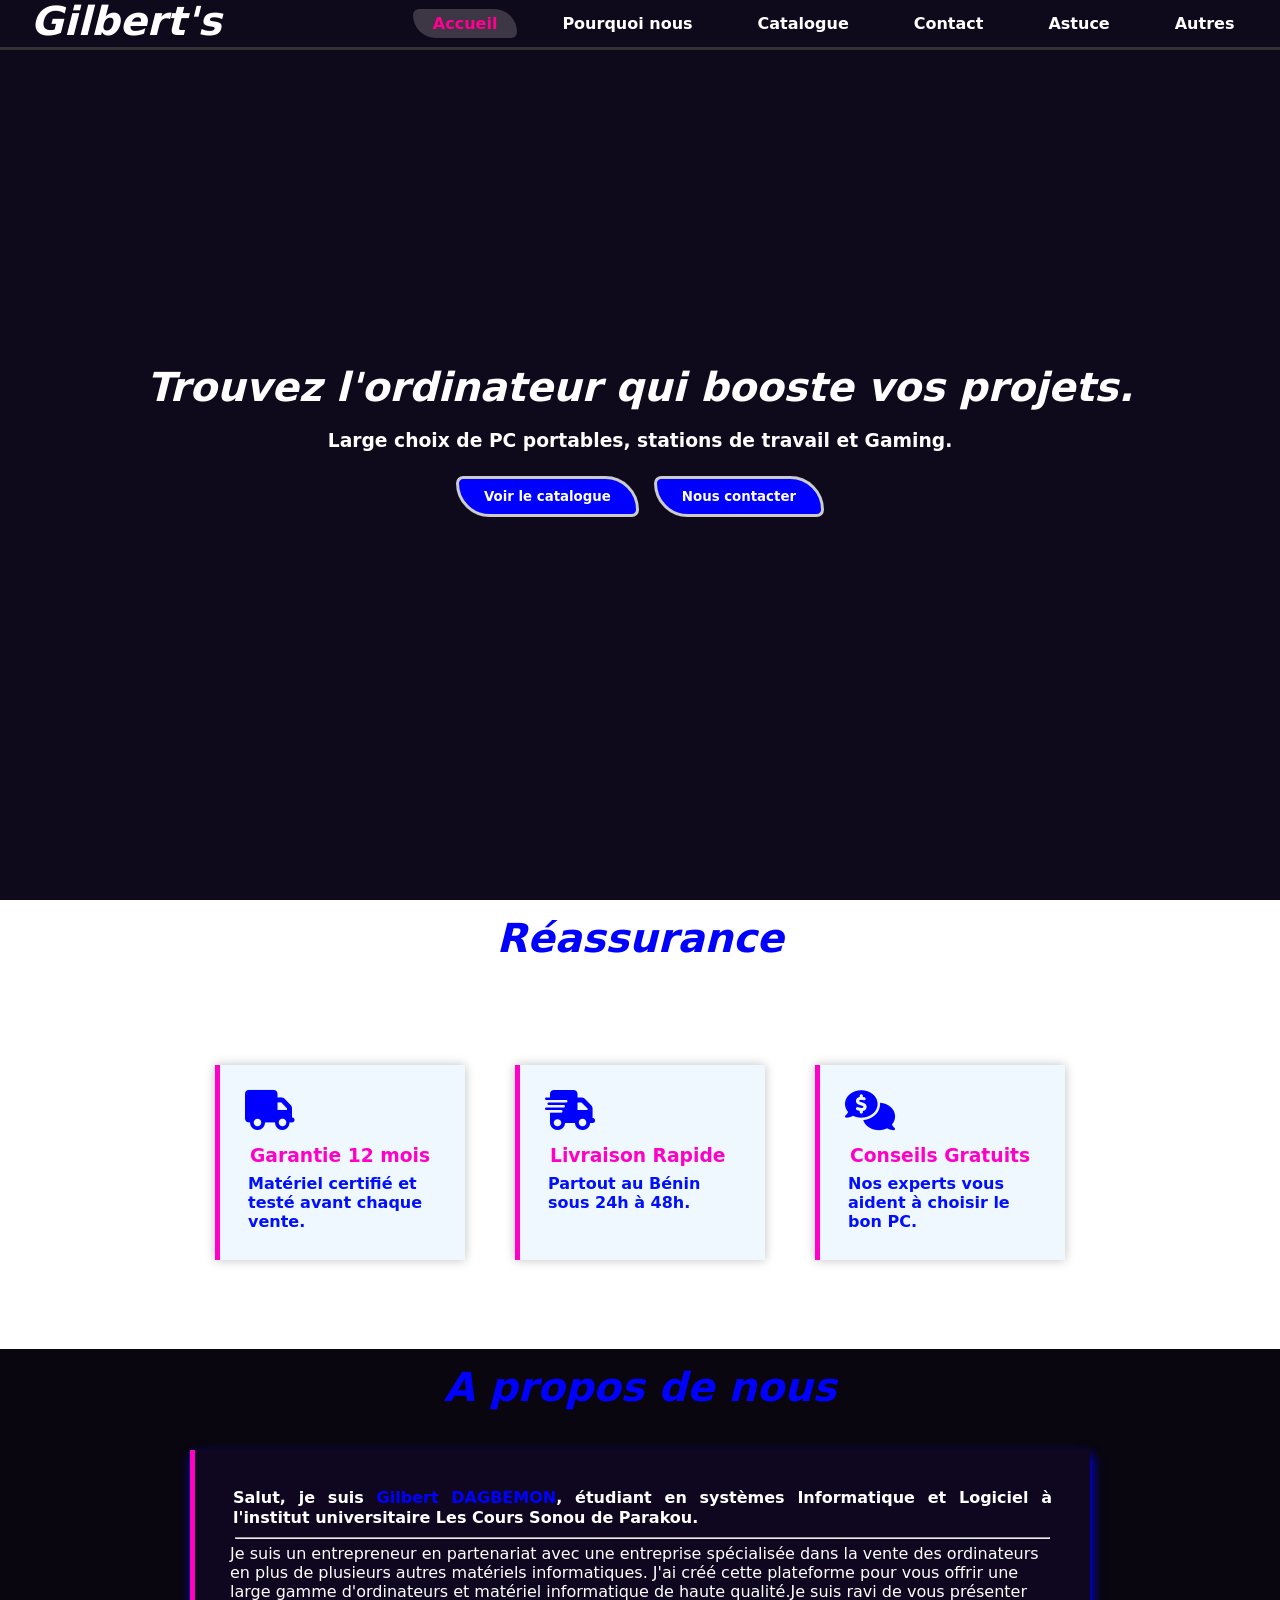
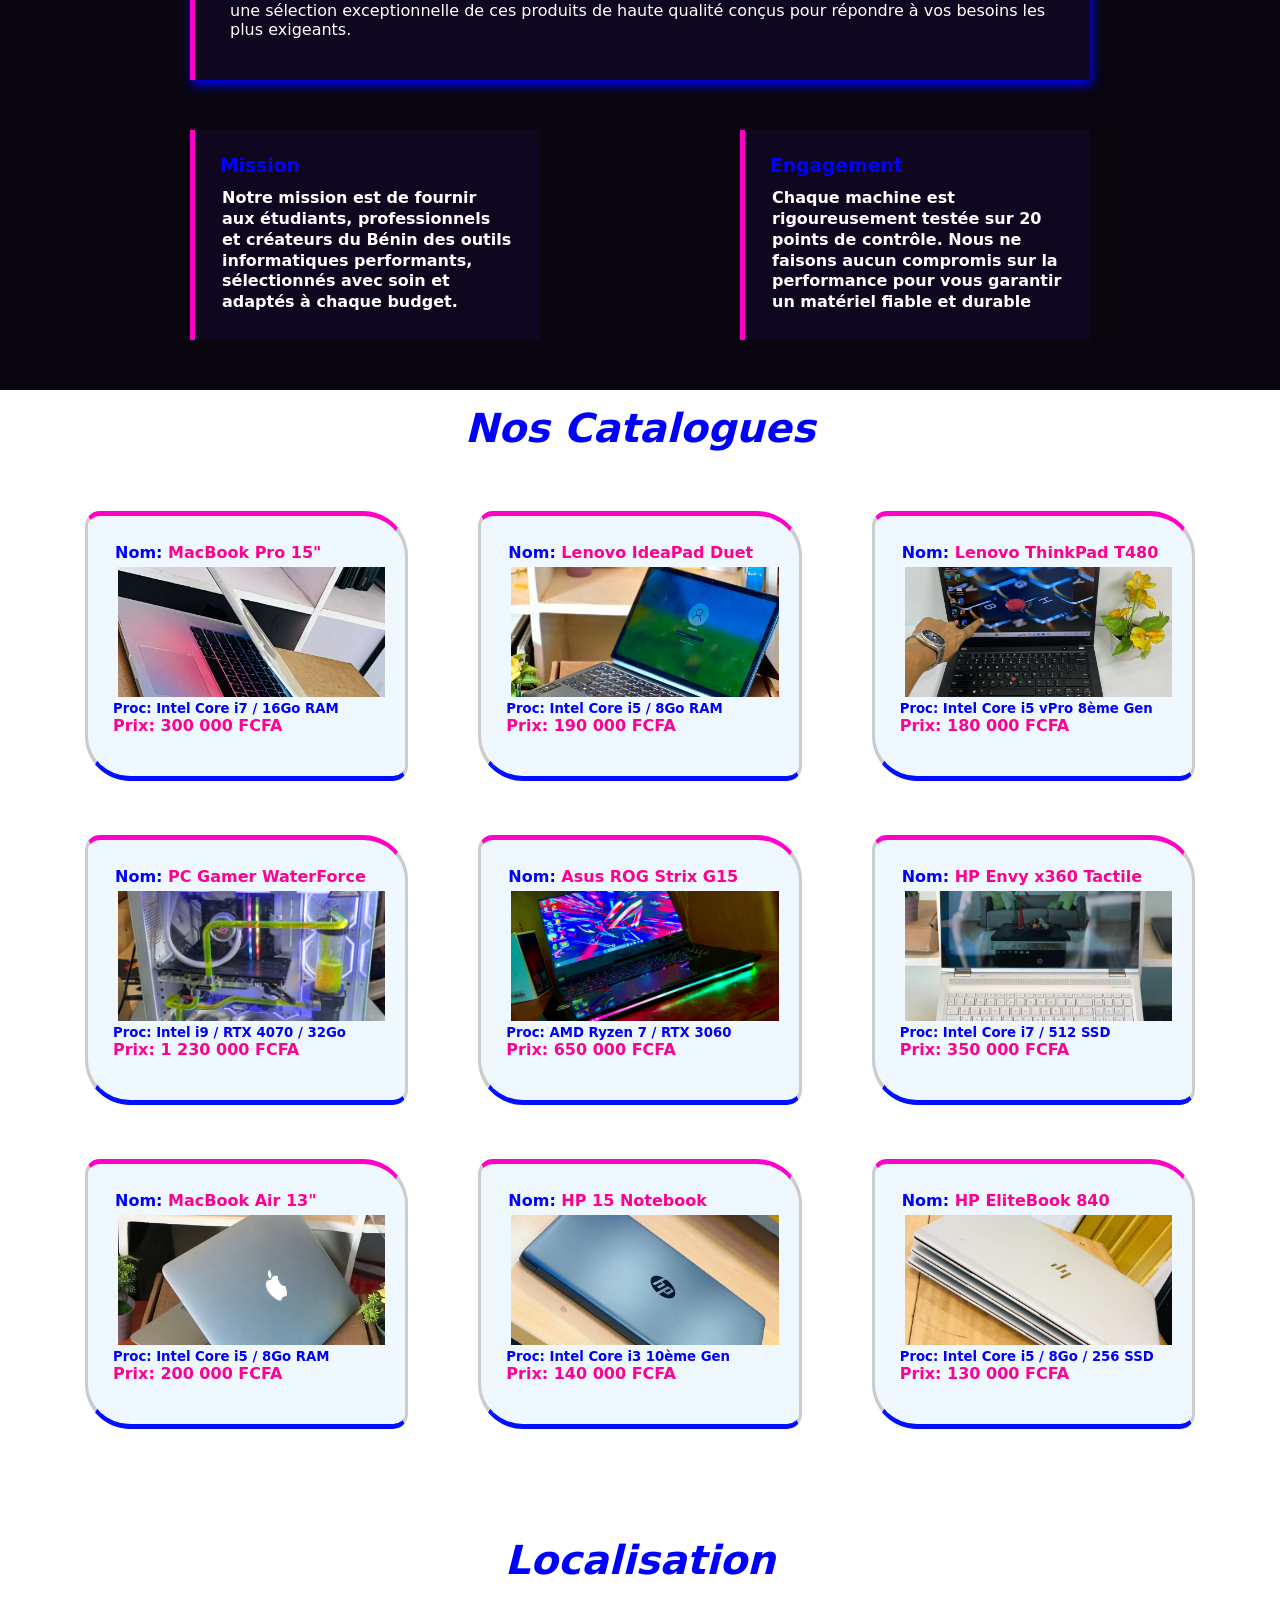
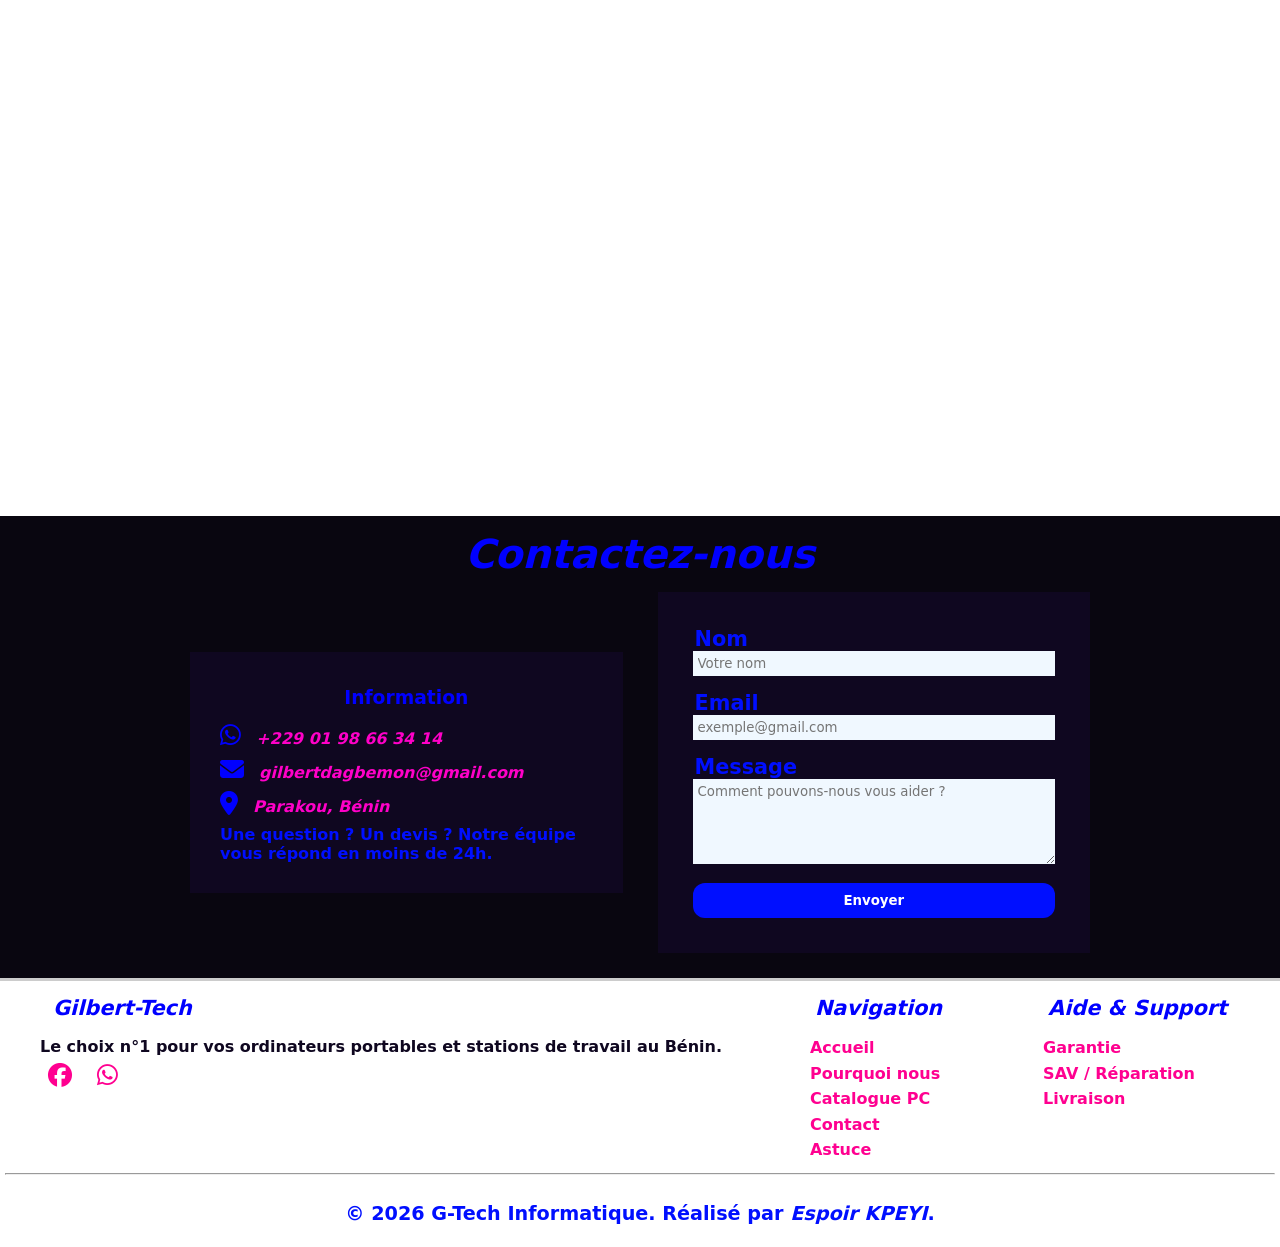
==== commit 5d876807: "mise à jour" ====
--- a/index.html
+++ b/index.html
@@ -114,56 +114,56 @@
     <div class="container-catalogue">
       <div class="card-cato">
         <p>Nom: <span>MacBook Pro 15"</span></p>
-        <img src="1.jpg" alt="Ordinateur portable Macbook Apple">
+        <a href="1.jpg" target="_blank"><img src="1.jpg" alt="Ordinateur portable Macbook Apple"></a>
         <h5>Proc: Intel Core i7 / 16Go RAM</h5>
         <span>Prix: 300 000 FCFA</span>
 
       </div>
       <div class="card-cato">
         <p>Nom: <span>Lenovo IdeaPad Duet</span></p>
-        <img src="2.jpg" alt="PC Portable HP gris">
+        <a href="2.jpg" target="_blank"> <img src="2.jpg" alt="PC Portable HP gris"></a>
         <h5>Proc: Intel Core i5 / 8Go RAM</h5>
         <span>Prix: 190 000 FCFA</span>
       </div>
       <div class="card-cato">
         <p>Nom: <span>Lenovo ThinkPad T480</span></p>
-        <img src="3.jpg" alt="Ordinateur HP performant">
+        <a href="3.jpg" target="_blank"> <img src="3.jpg" alt="Ordinateur HP performant"></a>
         <h5>Proc: Intel Core i5 vPro 8ème Gen</h5>
         <span>Prix: 180 000 FCFA</span>
       </div>
       <div class="card-cato">
         <p>Nom: <span>PC Gamer WaterForce</span></p>
-        <img src="4.jpg" alt="Laptop HP bureautique">
+        <a href="4.jpg" target="_blank"><img src="4.jpg" alt="Laptop HP bureautique"></a>
         <h5>Proc: Intel i9 / RTX 4070 / 32Go</h5>
         <span>Prix: 1 230 000 FCFA</span>
       </div>
       <div class="card-cato">
         <p>Nom: <span>Asus ROG Strix G15</span></p>
-        <img src="5.jpg" alt="PC HP écran haute définition">
+        <a href="5.jpg" target="_blank"><img src="5.jpg" alt="PC HP écran haute définition"></a>
         <h5>Proc: AMD Ryzen 7 / RTX 3060</h5>
         <span>Prix: 650 000 FCFA</span>
       </div>
       <div class="card-cato">
         <p>Nom: <span>HP Envy x360 Tactile</span></p>
-        <img src="7.jpg" alt="Ordinateur portable HP professionnel">
+        <a href="7.jpg" target="_blank"><img src="7.jpg" alt="Ordinateur portable HP professionnel"></a>
         <h5>Proc: Intel Core i7 / 512 SSD</h5>
         <span>Prix: 350 000 FCFA</span>
       </div>
       <div class="card-cato">
         <p>Nom: <span>MacBook Air 13"</span></p>
-        <img src="6.jpg" alt="Station de travail HP puissante">
+        <a href="6.jpg" target="_blank"><img src="6.jpg" alt="Station de travail HP puissante"></a>
         <h5>Proc: Intel Core i5 / 8Go RAM</h5>
         <span>Prix: 200 000 FCFA</span>
       </div>
       <div class="card-cato">
         <p>Nom: <span>HP 15 Notebook</span></p>
-        <img src="9.jpg" alt="PC portable HP étudiant">
+        <a href="9.jpg" target="_blank"><img src="9.jpg" alt="PC portable HP étudiant"></a>
         <h5>Proc: Intel Core i3 10ème Gen</h5>
         <span>Prix: 140 000 FCFA</span>
       </div>
       <div class="card-cato">
         <p>Nom: <span>HP EliteBook 840</span></p>
-        <img src="D.jpg" alt="Ordinateur HP occasion fiable">
+        <a href="D.jpg" target="_blank"><img src="D.jpg" alt="Ordinateur HP occasion fiable"></a>
         <h5>Proc: Intel Core i5 / 8Go / 256 SSD</h5>
         <span>Prix: 130 000 FCFA</span>
       </div>
@@ -187,11 +187,11 @@
         <h3>Information</h3>
         <div class="info-item">
           <i class="fab fa-whatsapp"></i>
-          <span>+229 00 00 00 00</span>
+          <span>+229 01 98 66 34 14</span>
         </div>
         <div class="info-item">
           <i class="fas fa-envelope"></i>
-          <span>info@votreentreprise.com</span>
+          <span>gilbertdagbemon@gmail.com</span>
         </div>
         <div class="info-item">
           <i class="fas fa-map-marker-alt"></i>
@@ -219,9 +219,9 @@
         <h3 class="footer-logo">Gilbert-Tech</h3>
         <p>Le choix n°1 pour vos ordinateurs portables et stations de travail au Bénin.</p>
         <div class="social-links">
-          <a href="#"><i class="fab fa-facebook"></i></a>
-          <a href="#"><i class="fab fa-instagram"></i></a>
-          <a href="#"><i class="fab fa-whatsapp"></i></a>
+          <a href="https://www.facebook.com/Gilbert Dagbemon"><i class="fab fa-facebook"></i></a>
+          <!-- <a href="#"><i class="fab fa-instagram"></i></a> -->
+          <a href="https://wa.me/2290198663414"><i class="fab fa-whatsapp"></i></a>
         </div>
       </div>
 
--- a/style.css
+++ b/style.css
@@ -41,7 +41,7 @@
   width: auto;
 }
 .container-menu h1 {
-  color: blue;
+  color: #ffffff;
   font-size: clamp(1.5rem, 5vw, 2.5rem);
   font-style: italic;
   font-weight: bold;
@@ -60,7 +60,7 @@
   display: block;
   width: 30px;
   height: 3px;
-  background-color: blue;
+  background-color: #ffff;
   border-radius: 2px;
 }
 .menu-options {
@@ -77,7 +77,7 @@
 .menu-options a {
   text-decoration: none;
   font-weight: bold;
-  font-size: 1.2rem;
+  font-size: 1rem;
   /* background-color: rgba(248, 13, 150, 0.1); */
   color: #ffffff;
   border-radius: 12px 45px;
